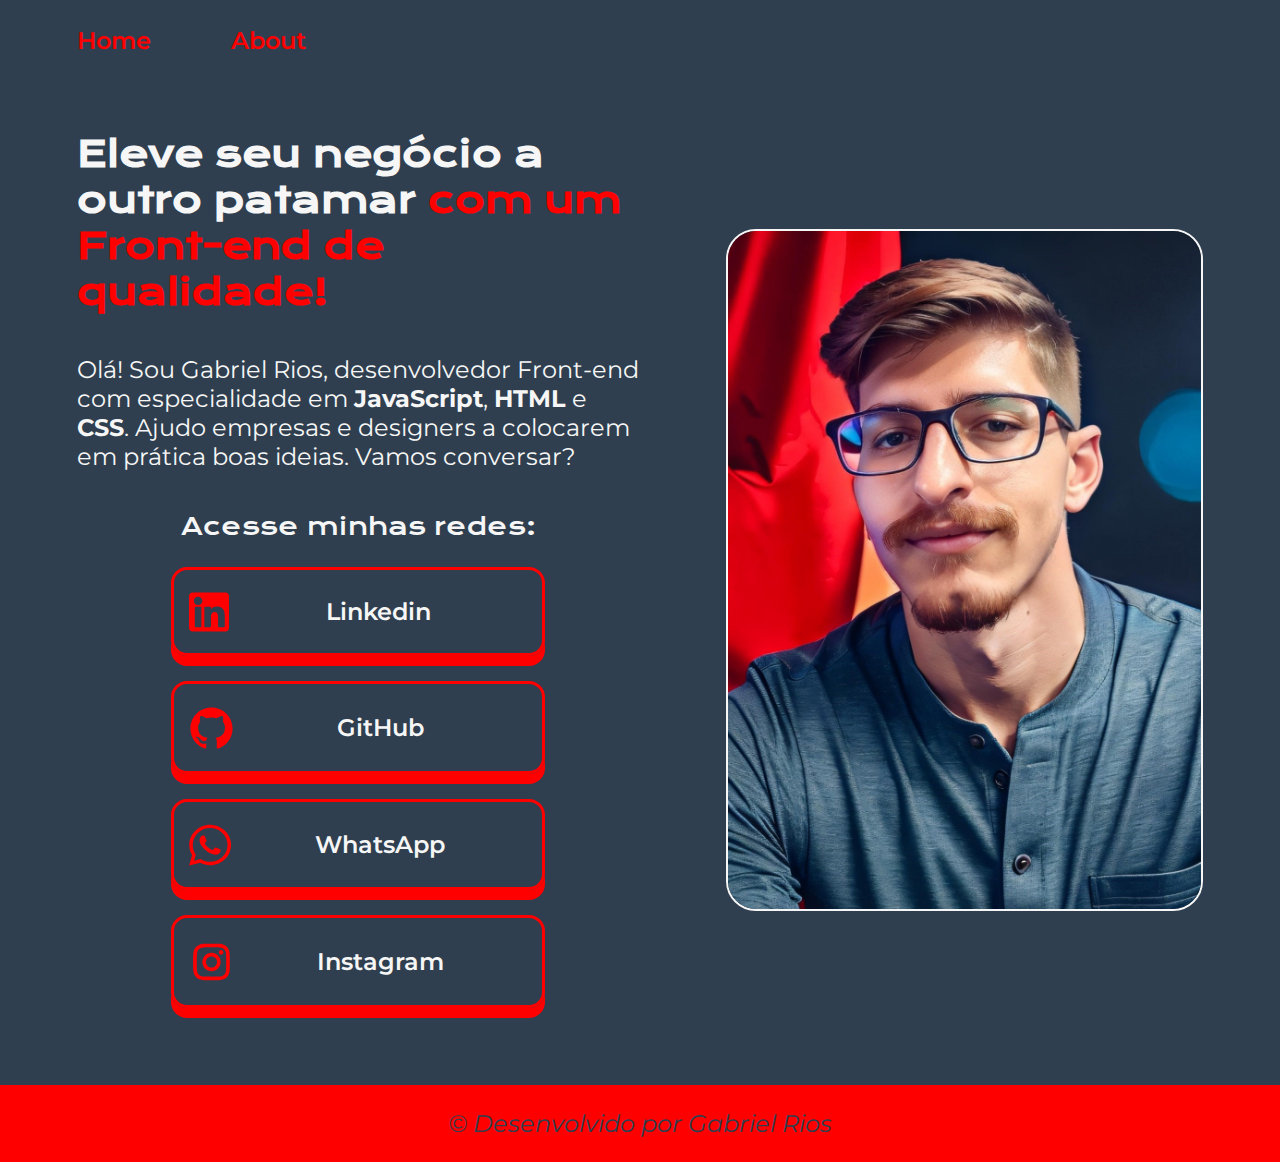
==== index.html @ 8468de61 "first commit" ====
<!DOCTYPE html>
<html lang="pt-br">

<head>
    <meta charset="UTF-8">
    <meta http-equiv="X-UA-Compatible" content="ie=edge">
    <meta name="viewport" content="width=device-width, initial-scale=1.0">
    <title>Portfólio</title>
    <link rel="stylesheet" href="./styles/style.css">
</head>

<body>
    <header class="cabecalho">
        <nav class="cabecalho__menu">
            <a class="cabecalho__menu__link" href="index.html">Home</a>
            <a class="cabecalho__menu__link" href="about.html">About</a>
        </nav>
    </header>
    <main class="apresentacao">
        <section class="apresentacao__conteudo">
            <h1 class="apresentacao__conteudo__titulo">Eleve seu negócio a outro patamar <strong class="titulo">com um
                    Front-end de qualidade!</strong></h1>
            <p class="apresentacao__conteudo__texto">Olá! Sou Gabriel Rios, desenvolvedor Front-end com especialidade em
                <strong class="p1">JavaScript</strong>,
                <strong class="p1">HTML</strong> e <strong class="p1">CSS</strong>. Ajudo empresas e
                designers a colocarem em prática boas ideias. Vamos conversar?
            </p>
            <div class="apresentacao__links">
                <h2 class="apresentacao__links__subtitulo">Acesse minhas redes:</h2>
                <a class="apresentacao__links__botao" href="https://www.linkedin.com/in/gabriel-rios-ba7816254/"
                    target="_blank"><img src="./assets/Linkedin.svg"><span>Linkedin</span></a>
                <a class="apresentacao__links__botao" href="https://github.com/Biel1895" target="_blank"><img
                        src="./assets/mark-github-24.svg"><span>GitHub</span></a>
                <a class="apresentacao__links__botao" href="https://wa.me/message/CMOODOJB3AMDJ1" target="_blank"><img
                        src="./assets/Whatsapp.svg"><span>WhatsApp</span></a>
                <a class="apresentacao__links__botao" href="https://instagram.com/biel1895?igshid=NzZlODBkYWE4Ng=="
                    target="_blank"><img src="./assets/instagram-line.svg"><span>Instagram</span></a>
            </div>
        </section>

        <img class="foto" src="./assets/IMG-foto-gabriel.jpg" alt="Foto do Gabriel">

    </main>
    <footer class="rodape">
        <p>&copy; Desenvolvido por Gabriel Rios</p>
    </footer>
</body>

</html>
---- styles/style.css ----
@charset "UFT-8";
@import url("https://fonts.googleapis.com/css2?family=Krona+One&family=Montserrat:wght@400;600&display=swap");
:root {
  --cor-primaria: #2f3f4f;
  --cor-secundaria: #ff0000;
  --cor-terciaria: #f6f6f6;
  --cor-hover: #2c3b4a;
  --cor-mobile: #cc0404;

  --font-primaria: "Krona One", sans-serif;
  --font-secundaria: "Montserrat", sans-serif;
}
* {
  margin: 0;
  padding: 0;
}
body {
  box-sizing: border-box;
  background-color: var(--cor-primaria);
  color: var(--cor-terciaria);
}
.cabecalho {
  padding: 2% 0 0 6%;
}
.cabecalho__menu {
  display: flex;
  gap: 80px;
}
.cabecalho__menu__link {
  font-family: var(--font-secundaria);
  text-decoration: none;
  font-size: 1.5rem;
  font-weight: 600;
  color: var(--cor-secundaria);
  transition: transform 0.1s ease;
}
.cabecalho__menu__link:hover {
  transform: scale(1.2);
}

.apresentacao {
  padding: 6% 6%;
  display: flex;
  gap: 82px;
  align-items: center;
  justify-content: space-between;
}
.apresentacao__conteudo {
  width: 50%;
  display: flex;
  flex-direction: column;
  gap: 40px;
}
.apresentacao__conteudo__titulo {
  font-size: 2.25rem;
  font-family: var(--font-primaria);
}
.titulo {
  color: var(--cor-secundaria);
}
.apresentacao__conteudo__texto {
  font-size: 1.5rem;
  font-family: var(--font-secundaria);
}
.apresentacao__links {
  display: flex;
  flex-direction: column;
  justify-content: space-between;
  align-items: center;
  gap: 25px;
}
.apresentacao__links__subtitulo {
  font-family: var(--font-primaria);
  font-weight: 400;
  font-size: 1.5rem;
}
.apresentacao__links__botao {
  display: flex;
  align-items: center;
  justify-content: center;
  flex-grow: 1;
  border: 3px solid var(--cor-secundaria);
  width: 60%;
  border-radius: 16px;
  font-size: 1.5rem;
  padding: 21.5px 15px;
  text-decoration: none;
  color: var(--cor-terciaria);
  font-family: var(--font-secundaria);
  font-weight: 600;
  transition: transform 0.3s ease, background-color 0.3s ease;
  box-shadow: 0 10px 0 var(--cor-secundaria);
  cursor: pointer;
}
.apresentacao__links__botao:hover {
  background-color: var(--cor-hover);
  transform: scale(1.05);
  box-shadow: 0 10px 0 var(--cor-secundaria);
}
.apresentacao__links__botao:active {
  position: relative;
  top: 5px;
  box-shadow: none;
}
.apresentacao__links__botao span {
  text-align: center;
  flex-grow: 1;
}
.foto {
  border: 2px solid var(--cor-terciaria);
  border-radius: 30px;
  width: 42%;
  height: 42%;
}
.rodape {
  color: var(--cor-primaria);
  background-color: var(--cor-secundaria);
  padding: 24px;
  text-align: center;
  font-family: var(--font-secundaria);
  font-weight: 400;
  font-style: italic;
  font-size: 1.5rem;
}

.apresentacao2 {
  padding: 6% 6%;
  display: flex;
  align-items: center;
  justify-content: space-between;
}
.apresentacao__conteudo2 {
  width: 50%;
  display: flex;
  flex-direction: column;
  gap: 25px;
}
.apresentacao__conteudo__titulo2 {
  font-size: 2.125rem;
  font-family: var(--font-primaria);
}
.titulo {
  color: var(--cor-secundaria);
}
.apresentacao__conteudo__texto2 {
  font-size: 1.375rem;
  font-family: var(--font-secundaria);
}
.apresentacao__conteudo__texto__valores {
  font-size: 1.375rem;
  font-family: var(--font-secundaria);
}
.foto2 {
  margin-bottom: 20.8%;
  border: 2px solid var(--cor-terciaria);
  border-radius: 30px;
  width: 42%;
  height: 42%;
}

@media (max-width: 1150px) {
  .cabecalho {
    padding: 10%;
  }
  .cabecalho__menu {
    justify-content: center;
  }
  .apresentacao {
    flex-direction: column-reverse;
    padding: 5%;
  }
  .apresentacao__conteudo {
    width: auto;
  }
  .apresentacao__links__botao {
    border: 3px solid var(--cor-mobile);
    box-shadow: 0 10px 0 var(--cor-mobile);
  }
  .apresentacao__links__botao:hover {
    transform: none;
    box-shadow: 0 10px 0 var(--cor-mobile);
  }
  .foto {
    width: 60%;
    height: 60%;
    margin-top: 15px;
  }
  .rodape {
    margin-top: 50px;
    background-color: var(--cor-mobile);
  }
  .cabecalho2 {
    padding: 10%;
  }
  .cabecalho__menu2 {
    justify-content: center;
  }
  .apresentacao2 {
    flex-direction: column-reverse;
    padding: 5%;
  }
  .apresentacao__conteudo2 {
    width: auto;
  }
  .foto2 {
    width: 60%;
    height: 60%;
    margin-top: 15px;
  }
  .apresentacao__conteudo__texto__valores {
    padding: 6%;
  }
}
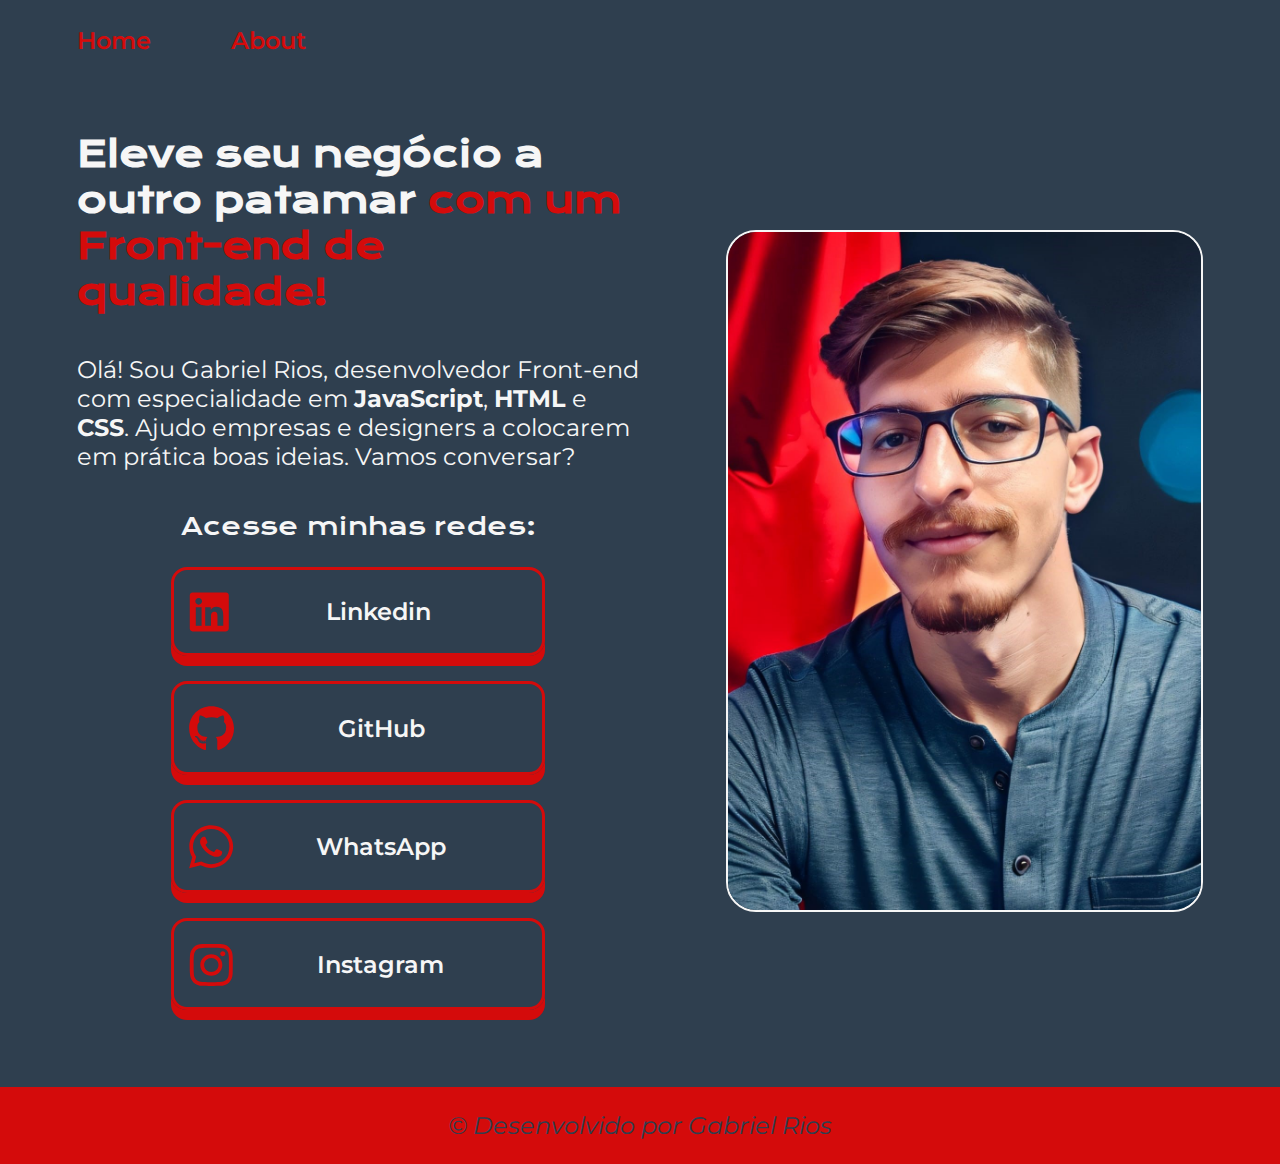
==== commit e31a3258: "atualização de cores" ====
--- a/index.html
+++ b/index.html
@@ -30,11 +30,11 @@
                 <a class="apresentacao__links__botao" href="https://www.linkedin.com/in/gabriel-rios-ba7816254/"
                     target="_blank"><img src="./assets/Linkedin.svg"><span>Linkedin</span></a>
                 <a class="apresentacao__links__botao" href="https://github.com/Biel1895" target="_blank"><img
-                        src="./assets/mark-github-24.svg"><span>GitHub</span></a>
+                        src="./assets/Github.svg"><span>GitHub</span></a>
                 <a class="apresentacao__links__botao" href="https://wa.me/message/CMOODOJB3AMDJ1" target="_blank"><img
                         src="./assets/Whatsapp.svg"><span>WhatsApp</span></a>
                 <a class="apresentacao__links__botao" href="https://instagram.com/biel1895?igshid=NzZlODBkYWE4Ng=="
-                    target="_blank"><img src="./assets/instagram-line.svg"><span>Instagram</span></a>
+                    target="_blank"><img src="./assets/Instagram.svg"><span>Instagram</span></a>
             </div>
         </section>
 
--- a/styles/style.css
+++ b/styles/style.css
@@ -2,10 +2,9 @@
 @import url("https://fonts.googleapis.com/css2?family=Krona+One&family=Montserrat:wght@400;600&display=swap");
 :root {
   --cor-primaria: #2f3f4f;
-  --cor-secundaria: #ff0000;
+  --cor-secundaria: #d40b0b;
   --cor-terciaria: #f6f6f6;
   --cor-hover: #2c3b4a;
-  --cor-mobile: #cc0404;
 
   --font-primaria: "Krona One", sans-serif;
   --font-secundaria: "Montserrat", sans-serif;
@@ -172,13 +171,8 @@
   .apresentacao__conteudo {
     width: auto;
   }
-  .apresentacao__links__botao {
-    border: 3px solid var(--cor-mobile);
-    box-shadow: 0 10px 0 var(--cor-mobile);
-  }
   .apresentacao__links__botao:hover {
     transform: none;
-    box-shadow: 0 10px 0 var(--cor-mobile);
   }
   .foto {
     width: 60%;
@@ -187,7 +181,6 @@
   }
   .rodape {
     margin-top: 50px;
-    background-color: var(--cor-mobile);
   }
   .cabecalho2 {
     padding: 10%;
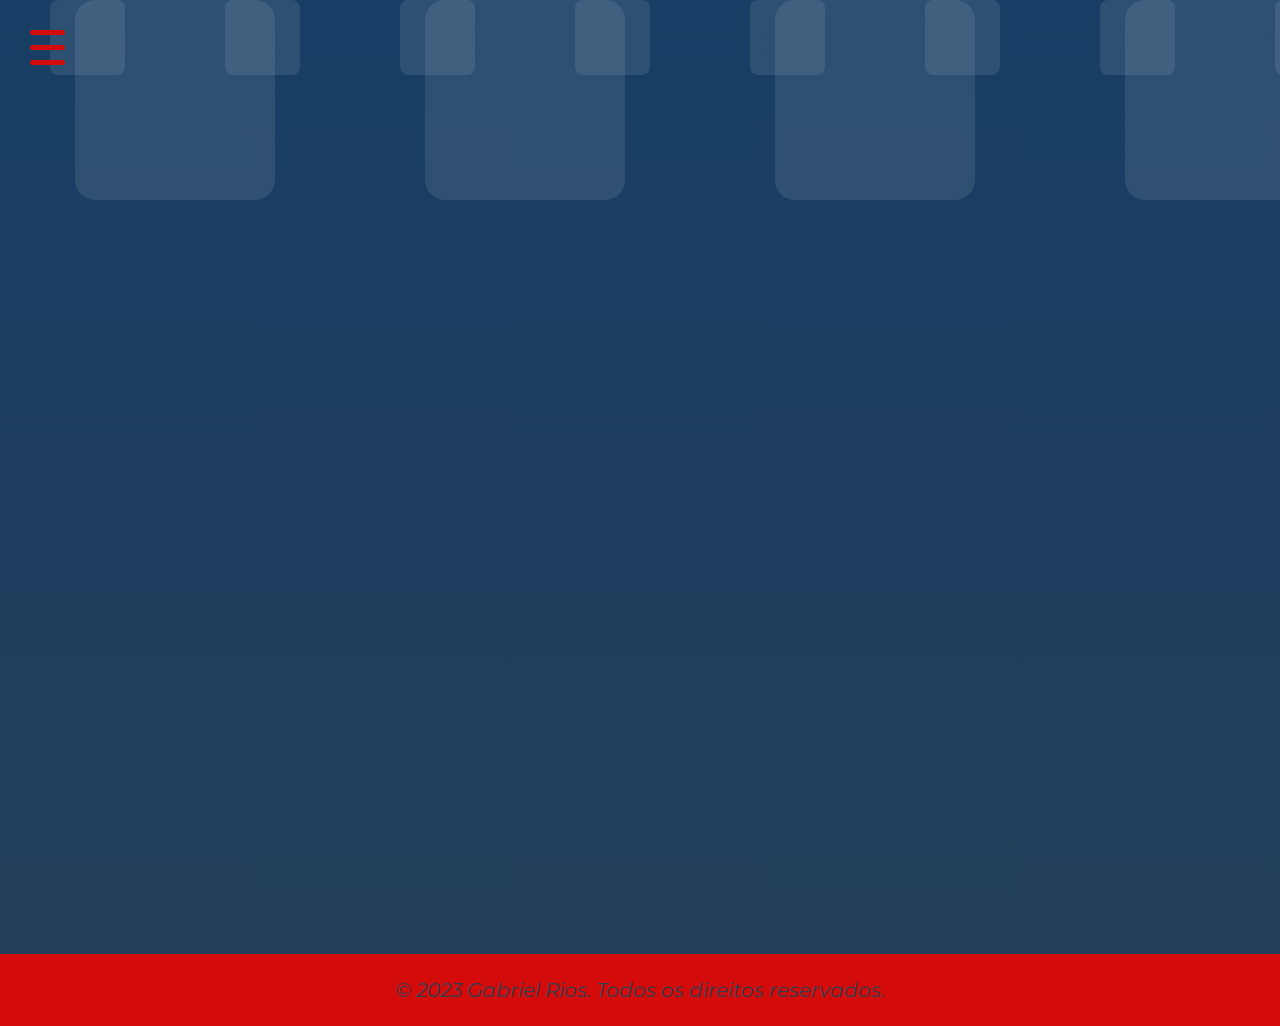
==== commit 909e8698: "novas funcionalidades" ====
--- a/index.html
+++ b/index.html
@@ -1,49 +1,152 @@
 <!DOCTYPE html>
 <html lang="pt-br">
+  <head>
+    <meta charset="UTF-8" />
+    <meta
+      http-equiv="X-UA-Compatible"
+      content="ie=edge" />
+    <meta
+      name="viewport"
+      content="width=device-width, initial-scale=1.0" />
+    <link
+      rel="shortcut icon"
+      href="./assets/g-icon.ico"
+      type="image/x-icon" />
+    <title>Gabriel Rios | Desenvolvedor</title>
+    <link
+      rel="stylesheet"
+      href="./styles/style.css" />
+  </head>
 
-<head>
-    <meta charset="UTF-8">
-    <meta http-equiv="X-UA-Compatible" content="ie=edge">
-    <meta name="viewport" content="width=device-width, initial-scale=1.0">
-    <title>Portfólio</title>
-    <link rel="stylesheet" href="./styles/style.css">
-</head>
-
-<body>
-    <header class="cabecalho">
-        <nav class="cabecalho__menu">
-            <a class="cabecalho__menu__link" href="index.html">Home</a>
-            <a class="cabecalho__menu__link" href="about.html">About</a>
-        </nav>
+  <body>
+    <div class="efeito">
+      <div class="quadrados">
+        <span style="--i: 12"></span>
+        <span style="--i: 26"></span>
+        <span style="--i: 11"></span>
+        <span style="--i: 17"></span>
+        <span style="--i: 25"></span>
+        <span style="--i: 14"></span>
+        <span style="--i: 9"></span>
+        <span style="--i: 2"></span>
+        <span style="--i: 28"></span>
+        <span style="--i: 16"></span>
+        <span style="--i: 22"></span>
+        <span style="--i: 4"></span>
+        <span style="--i: 13"></span>
+        <span style="--i: 27"></span>
+        <span style="--i: 19"></span>
+        <span style="--i: 9"></span>
+        <span style="--i: 15"></span>
+        <span style="--i: 24"></span>
+      </div>
+    </div>
+    <div class="efeito">
+      <div class="quadrados1">
+        <span style="--i: 11"></span>
+        <span style="--i: 17"></span>
+        <span style="--i: 25"></span>
+        <span style="--i: 14"></span>
+        <span style="--i: 9"></span>
+        <span style="--i: 2"></span>
+        <span style="--i: 28"></span>
+        <span style="--i: 16"></span>
+        <span style="--i: 22"></span>
+        <span style="--i: 4"></span>
+        <span style="--i: 13"></span>
+        <span style="--i: 27"></span>
+        <span style="--i: 19"></span>
+        <span style="--i: 7"></span>
+        <span style="--i: 15"></span>
+        <span style="--i: 24"></span>
+        <span style="--i: 12"></span>
+        <span style="--i: 26"></span>
+      </div>
+    </div>
+    <header class="menu">
+      <nav class="cabecalho">
+        <input
+          type="checkbox"
+          class="menu__check" />
+        <div class="menu__lines">
+          <span></span>
+          <span></span>
+          <span></span>
+        </div>
+        <ul class="cabecalho__menu">
+          <li class="menu__li">
+            <a
+              class="cabecalho__menu__link"
+              href="index.html"
+              >Início</a
+            >
+          </li>
+          <li class="menu__li">
+            <a
+              class="cabecalho__menu__link"
+              href="about.html"
+              >Sobre mim</a
+            >
+          </li>
+          <li class="menu__li">
+            <a
+              class="cabecalho__menu__link"
+              href="projetos.html"
+              >Projetos</a
+            >
+          </li>
+        </ul>
+      </nav>
     </header>
     <main class="apresentacao">
-        <section class="apresentacao__conteudo">
-            <h1 class="apresentacao__conteudo__titulo">Eleve seu negócio a outro patamar <strong class="titulo">com um
-                    Front-end de qualidade!</strong></h1>
-            <p class="apresentacao__conteudo__texto">Olá! Sou Gabriel Rios, desenvolvedor Front-end com especialidade em
-                <strong class="p1">JavaScript</strong>,
-                <strong class="p1">HTML</strong> e <strong class="p1">CSS</strong>. Ajudo empresas e
-                designers a colocarem em prática boas ideias. Vamos conversar?
-            </p>
-            <div class="apresentacao__links">
-                <h2 class="apresentacao__links__subtitulo">Acesse minhas redes:</h2>
-                <a class="apresentacao__links__botao" href="https://www.linkedin.com/in/gabriel-rios-ba7816254/"
-                    target="_blank"><img src="./assets/Linkedin.svg"><span>Linkedin</span></a>
-                <a class="apresentacao__links__botao" href="https://github.com/Biel1895" target="_blank"><img
-                        src="./assets/Github.svg"><span>GitHub</span></a>
-                <a class="apresentacao__links__botao" href="https://wa.me/message/CMOODOJB3AMDJ1" target="_blank"><img
-                        src="./assets/Whatsapp.svg"><span>WhatsApp</span></a>
-                <a class="apresentacao__links__botao" href="https://instagram.com/biel1895?igshid=NzZlODBkYWE4Ng=="
-                    target="_blank"><img src="./assets/Instagram.svg"><span>Instagram</span></a>
-            </div>
-        </section>
+      <section class="apresentacao__conteudo">
+        <h1 class="apresentacao__conteudo__titulo">
+          Eleve seu negócio a outro patamar
+          <strong class="titulo">com um Front-end de qualidade!</strong>
+        </h1>
+        <p class="apresentacao__conteudo__texto">
+          Olá! Sou Gabriel Rios, desenvolvedor Front-end com especialidade em
+          <strong class="p1">JavaScript</strong>,
+          <strong class="p1">HTML</strong> e <strong class="p1">CSS</strong>.
+          Ajudo empresas e designers a colocarem em prática boas ideias. Vamos
+          conversar?
+        </p>
+        <div class="apresentacao__links">
+          <h2 class="apresentacao__links__subtitulo">Acesse minhas redes:</h2>
+          <a
+            class="apresentacao__links__botao"
+            href="https://www.linkedin.com/in/gabriel-rios-ba7816254/"
+            target="_blank"
+            ><img src="./assets/Linkedin.svg" /><span>Linkedin</span></a
+          >
+          <a
+            class="apresentacao__links__botao"
+            href="https://github.com/Biel1895"
+            target="_blank"
+            ><img src="./assets/Github.svg" /><span>GitHub</span></a
+          >
+          <a
+            class="apresentacao__links__botao"
+            href="https://wa.me/message/CMOODOJB3AMDJ1"
+            target="_blank"
+            ><img src="./assets/Whatsapp.svg" /><span>WhatsApp</span></a
+          >
+          <a
+            class="apresentacao__links__botao"
+            href="https://instagram.com/biel1895?igshid=NzZlODBkYWE4Ng=="
+            target="_blank"
+            ><img src="./assets/Instagram.svg" /><span>Instagram</span></a
+          >
+        </div>
+      </section>
 
-        <img class="foto" src="./assets/IMG-foto-gabriel.jpg" alt="Foto do Gabriel">
-
+      <img
+        class="foto"
+        src="./assets/IMG-foto-gabriel.jpg"
+        alt="Foto do Gabriel" />
     </main>
     <footer class="rodape">
-        <p>&copy; Desenvolvido por Gabriel Rios</p>
+      <p>&copy; 2023 Gabriel Rios. Todos os direitos reservados.</p>
     </footer>
-</body>
-
-</html>+  </body>
+</html>
--- a/styles/style.css
+++ b/styles/style.css
@@ -1,10 +1,15 @@
 @charset "UFT-8";
-@import url("https://fonts.googleapis.com/css2?family=Krona+One&family=Montserrat:wght@400;600&display=swap");
+@import url("https://fonts.googleapis.com/css2?family=Krona+One&family=Montserrat:wght@200;300;400;600&display=swap");
 :root {
   --cor-primaria: #2f3f4f;
   --cor-secundaria: #d40b0b;
   --cor-terciaria: #f6f6f6;
-  --cor-hover: #2c3b4a;
+  --cor-background: #183e65;
+  --cor-hover: rgba(108, 109, 130, 0.163);
+  --cor-rotape: #a10e0e;
+  --cor-quaternaria: #abaaaa;
+  --cor-scrollbar: #888;
+  --cor-quadrados: #ffffff18;
 
   --font-primaria: "Krona One", sans-serif;
   --font-secundaria: "Montserrat", sans-serif;
@@ -15,32 +20,164 @@
 }
 body {
   box-sizing: border-box;
+  background-image: linear-gradient(
+    to bottom,
+    var(--cor-background),
+    var(--cor-primaria)
+  );
+  background-size: 200% 200%;
+  animation: gradientAnimation 5s ease infinite;
+  color: var(--cor-terciaria);
+}
+@keyframes fadeIn {
+  0% {
+    opacity: 0;
+    transform: translateY(-30px);
+  }
+  100% {
+    opacity: 1;
+    transform: translateY(0);
+  }
+}
+@keyframes animar {
+  0% {
+    transform: translateY(100vh) scale(0) rotate(0deg);
+  }
+  100% {
+    transform: translateY(-10vh) scale(1) rotate(360deg);
+  }
+}
+@keyframes gradientAnimation {
+  0% {
+    background-position: 0% 50%;
+  }
+  100% {
+    background-position: 100% 50%;
+  }
+}
+
+::-webkit-scrollbar {
+  width: 7px;
   background-color: var(--cor-primaria);
+}
+::-webkit-scrollbar-track {
+  background-color: transparent;
+}
+::-webkit-scrollbar-thumb {
+  background-color: var(--cor-scrollbar);
+  border: 2px solid var(--cor-scrollbar);
+  border-radius: 20px;
+}
+
+.efeito {
+  position: fixed;
+  width: 100%;
+  height: 100%;
+  overflow: hidden;
+  z-index: -1;
+}
+.quadrados {
+  position: absolute;
+  display: flex;
+}
+.quadrados span {
+  width: 200px;
+  height: 200px;
+  background: var(--cor-quadrados);
+  margin: 0 75px;
+  border-radius: 20px;
+  animation: animar calc(500s / var(--i)) linear infinite;
+}
+.quadrados1 {
+  position: absolute;
+  display: flex;
+}
+.quadrados1 span {
+  width: 75px;
+  height: 75px;
+  background: var(--cor-quadrados);
+  margin: 0 50px;
+  border-radius: 8px;
+  animation: animar calc(500s / var(--i)) linear infinite;
+}
+
+.menu__check {
+  margin-left: 30px;
+  margin-top: 30px;
+  position: fixed;
+  z-index: 1000;
+  width: 35px;
+  height: 35px;
+  opacity: 0;
+  cursor: pointer;
+}
+.menu__lines {
+  margin-left: 30px;
+  margin-top: 30px;
+  position: fixed;
+  z-index: 999;
+  width: 35px;
+  height: 35px;
+}
+.menu__lines span {
+  display: block;
+  width: 35px;
+  height: 5px;
+  margin-bottom: 10px;
+  background-color: var(--cor-secundaria);
+  border-radius: 3px;
+  transition: all ease 0.5s;
+}
+.menu__check:checked ~ .menu__lines span {
+  background-color: var(--cor-terciaria);
+}
+.menu__check:checked ~ .menu__lines span:nth-child(1) {
+  transform-origin: 0% 0%;
+  transform: rotate(45deg) scaleX(1.25);
+}
+.menu__check:checked ~ .menu__lines span:nth-child(2) {
+  opacity: 0;
+}
+.menu__check:checked ~ .menu__lines span:nth-child(3) {
+  transform-origin: 0% 100%;
+  transform: rotate(-45deg) scaleX(1.25);
+}
+.cabecalho__menu {
+  position: fixed;
+  z-index: 998;
+  left: 0;
+  top: 0;
+  width: 300px;
+  height: 100%;
+  padding-top: 30vh;
+  text-align: center;
+  background-color: rgba(0, 0, 0, 0.884);
+  margin-left: -300px;
+  transition: all ease 0.7s;
+}
+.menu__check:checked ~ .cabecalho__menu {
+  margin-left: 0;
+}
+.menu__li {
+  padding: 12px 30px;
+  text-decoration-style: none;
+}
+.cabecalho__menu__link {
+  text-decoration: none;
+  color: var(--cor-secundaria);
+  font-size: 1.5rem;
+  font-family: var(--font-secundaria);
+  font-weight: 600;
+  transition: all ease 0.2s;
+}
+.cabecalho__menu__link:hover {
   color: var(--cor-terciaria);
 }
-.cabecalho {
-  padding: 2% 0 0 6%;
-}
-.cabecalho__menu {
-  display: flex;
-  gap: 80px;
-}
-.cabecalho__menu__link {
-  font-family: var(--font-secundaria);
-  text-decoration: none;
-  font-size: 1.5rem;
-  font-weight: 600;
-  color: var(--cor-secundaria);
-  transition: transform 0.1s ease;
-}
-.cabecalho__menu__link:hover {
-  transform: scale(1.2);
-}
 
 .apresentacao {
-  padding: 6% 6%;
-  display: flex;
-  gap: 82px;
+  padding: 6% 6% 6% 6%;
+  display: flex;
+  gap: 77px;
   align-items: center;
   justify-content: space-between;
 }
@@ -48,18 +185,22 @@
   width: 50%;
   display: flex;
   flex-direction: column;
-  gap: 40px;
+  gap: 35px;
 }
 .apresentacao__conteudo__titulo {
-  font-size: 2.25rem;
+  font-size: 2.2rem;
   font-family: var(--font-primaria);
+  opacity: 0;
+  animation: fadeIn 1s forwards;
 }
 .titulo {
   color: var(--cor-secundaria);
 }
 .apresentacao__conteudo__texto {
-  font-size: 1.5rem;
-  font-family: var(--font-secundaria);
+  font-size: 1.25rem;
+  font-family: var(--font-secundaria);
+  opacity: 0;
+  animation: fadeIn 1s forwards 0.5s;
 }
 .apresentacao__links {
   display: flex;
@@ -67,6 +208,8 @@
   justify-content: space-between;
   align-items: center;
   gap: 25px;
+  opacity: 0;
+  animation: fadeIn 1s forwards 0.7s;
 }
 .apresentacao__links__subtitulo {
   font-family: var(--font-primaria);
@@ -80,7 +223,10 @@
   flex-grow: 1;
   border: 3px solid var(--cor-secundaria);
   width: 60%;
-  border-radius: 16px;
+  border-top-left-radius: 25px;
+  border-top-right-radius: 4px;
+  border-bottom-right-radius: 25px;
+  border-bottom-left-radius: 4px;
   font-size: 1.5rem;
   padding: 21.5px 15px;
   text-decoration: none;
@@ -106,10 +252,13 @@
   flex-grow: 1;
 }
 .foto {
+  margin-top: 20px;
   border: 2px solid var(--cor-terciaria);
   border-radius: 30px;
   width: 42%;
   height: 42%;
+  opacity: 0;
+  animation: fadeIn 1s forwards 0.9s;
 }
 .rodape {
   color: var(--cor-primaria);
@@ -119,57 +268,272 @@
   font-family: var(--font-secundaria);
   font-weight: 400;
   font-style: italic;
-  font-size: 1.5rem;
+  font-size: 1.25rem;
 }
 
 .apresentacao2 {
-  padding: 6% 6%;
+  padding: 7.5% 6% 0 6%;
   display: flex;
   align-items: center;
   justify-content: space-between;
 }
 .apresentacao__conteudo2 {
+  margin-bottom: 80px;
   width: 50%;
   display: flex;
   flex-direction: column;
-  gap: 25px;
+  gap: 20px;
 }
 .apresentacao__conteudo__titulo2 {
-  font-size: 2.125rem;
+  font-size: 1.75rem;
   font-family: var(--font-primaria);
-}
-.titulo {
-  color: var(--cor-secundaria);
+  opacity: 0;
+  animation: fadeIn 1s forwards;
 }
 .apresentacao__conteudo__texto2 {
-  font-size: 1.375rem;
-  font-family: var(--font-secundaria);
+  font-size: 1.25rem;
+  font-family: var(--font-secundaria);
+  font-weight: 400;
+  opacity: 0;
+  animation: fadeIn 1s forwards 0.5s;
 }
 .apresentacao__conteudo__texto__valores {
-  font-size: 1.375rem;
-  font-family: var(--font-secundaria);
+  font-size: 1.25rem;
+  font-family: var(--font-secundaria);
+  font-weight: 300;
+  opacity: 0;
+  animation: fadeIn 1s forwards 0.7s;
 }
 .foto2 {
-  margin-bottom: 20.8%;
+  margin-bottom: 200px;
   border: 2px solid var(--cor-terciaria);
   border-radius: 30px;
   width: 42%;
   height: 42%;
-}
-
-@media (max-width: 1150px) {
-  .cabecalho {
-    padding: 10%;
+  opacity: 0;
+  animation: fadeIn 1s forwards 0.9s;
+}
+
+.apresentacao3 {
+  padding: 7% 6%;
+}
+.projetos {
+  font-family: var(--font-primaria);
+  font-size: 1.45rem;
+  display: flex;
+  flex-direction: row;
+  justify-content: center;
+  gap: 7px;
+  margin-bottom: 100px;
+  opacity: 0;
+  animation: fadeIn 1s forwards;
+}
+.projeto__um {
+  display: grid;
+  grid-template-columns: 45% 55%;
+}
+.video__projeto {
+  width: 90%;
+  opacity: 0;
+  animation: fadeIn 1s forwards 1.1s;
+}
+video::-webkit-media-controls {
+  display: none;
+}
+video {
+  border-radius: 15px;
+}
+.um__titulo {
+  font-size: 1.75rem;
+  font-family: var(--font-primaria);
+  color: var(--cor-secundaria);
+  opacity: 0;
+  animation: fadeIn 1s forwards 0.5s;
+}
+.tech__um {
+  margin: 8px 0 5px 0;
+  float: left;
+  display: flex;
+  align-items: center;
+  justify-content: center;
+  text-align: center;
+  border: 0px solid rgba(139, 139, 139, 0.279);
+  background-color: rgba(139, 139, 139, 0.279);
+  border-top-left-radius: 15px;
+  border-top-right-radius: 2px;
+  border-bottom-right-radius: 15px;
+  border-bottom-left-radius: 2px;
+  font-size: 1rem;
+  padding: 6px 17px;
+  text-decoration: none;
+  font-family: var(--font-secundaria);
+  font-weight: 600;
+  cursor: pointer;
+  opacity: 0;
+  animation: fadeIn 1s forwards 0.7s;
+}
+.tech__dois {
+  margin: 8px 0 5px 12px;
+  float: left;
+  display: flex;
+  align-items: center;
+  justify-content: center;
+  text-align: center;
+  border: 0px solid rgba(139, 139, 139, 0.279);
+  background-color: rgba(139, 139, 139, 0.279);
+  border-top-left-radius: 15px;
+  border-top-right-radius: 2px;
+  border-bottom-right-radius: 15px;
+  border-bottom-left-radius: 2px;
+  font-size: 1rem;
+  padding: 6px 17px;
+  text-decoration: none;
+  font-family: var(--font-secundaria);
+  font-weight: 600;
+  cursor: pointer;
+  opacity: 0;
+  animation: fadeIn 1s forwards 0.8s;
+}
+.tech__um:hover {
+  background-color: rgba(139, 139, 139, 0.336);
+}
+.tech__dois:hover {
+  background-color: rgba(139, 139, 139, 0.336);
+}
+
+.paragrafo__um {
+  margin-top: 50px;
+  font-size: 1.25rem;
+  font-family: var(--font-secundaria);
+  font-weight: 400;
+  opacity: 0;
+  animation: fadeIn 1s forwards 0.9s;
+}
+.link__projeto__um {
+  float: right;
+  display: flex;
+  align-items: center;
+  justify-content: center;
+  margin-top: 17px;
+  margin-left: 20px;
+  margin-bottom: 20px;
+  flex-grow: 1;
+  border: 2px solid var(--cor-quaternaria);
+  width: 91px;
+  border-top-left-radius: 15px;
+  border-top-right-radius: 2px;
+  border-bottom-right-radius: 15px;
+  border-bottom-left-radius: 2px;
+  font-size: 1rem;
+  padding: 7px 8.5px;
+  text-decoration: none;
+  font-family: var(--font-secundaria);
+  font-weight: 600;
+  color: var(--cor-terciaria);
+  transition: background-color 0.3s ease;
+  box-shadow: 0 8px 0 var(--cor-secundaria);
+  cursor: pointer;
+  opacity: 0;
+  animation: fadeIn 1s forwards 1.3s;
+}
+.link__projeto__um:hover {
+  background-color: var(--cor-hover);
+  box-shadow: 0 8px 0 var(--cor-secundaria);
+}
+.link__projeto__um:active {
+  position: relative;
+  top: 5px;
+  box-shadow: none;
+}
+.link__projeto__um span {
+  margin-left: 7.5px;
+  text-align: center;
+  flex-grow: 1;
+}
+.projeto__dois {
+  margin-top: 85px;
+  display: grid;
+  grid-template-columns: 45% 55%;
+}
+.video__projeto__dois {
+  width: 90%;
+  opacity: 0;
+  animation: fadeIn 1s forwards 1.9s;
+}
+
+.dois__titulo {
+  font-size: 1.75rem;
+  font-family: var(--font-primaria);
+  color: var(--cor-secundaria);
+  opacity: 0;
+  animation: fadeIn 1s forwards 1.5s;
+}
+.paragrafo__dois {
+  margin-top: 9px;
+  font-size: 1.25rem;
+  font-family: var(--font-secundaria);
+  font-weight: 400;
+  opacity: 0;
+  animation: fadeIn 1s forwards 1.7s;
+}
+.rodape3 {
+  color: var(--cor-primaria);
+  background-color: var(--cor-secundaria);
+  padding: 24px;
+  text-align: center;
+  font-family: var(--font-secundaria);
+  font-weight: 400;
+  font-style: italic;
+  font-size: 1.25rem;
+}
+
+@media (max-width: 700px) {
+  .quadrados span {
+    margin: 0 3px;
+  }
+  .quadrados1 span {
+    margin: 0 3px;
+  }
+  .menu__lines {
+    margin-left: 20px;
+    margin-top: 20px;
   }
   .cabecalho__menu {
-    justify-content: center;
+    padding-top: 35vh;
+    width: 100%;
+    margin-left: -100%;
+    text-align: center;
+  }
+  .cabecalho__menu__link {
+    font-size: 1.5rem;
   }
   .apresentacao {
     flex-direction: column-reverse;
-    padding: 5%;
+    padding: 9%;
   }
   .apresentacao__conteudo {
     width: auto;
+  }
+  .apresentacao__conteudo__titulo {
+    font-size: 1.65rem;
+    opacity: 0;
+    animation: fadeIn 1s forwards 0.5s;
+  }
+  .apresentacao__conteudo__texto {
+    font-size: 1rem;
+    opacity: 0;
+    animation: fadeIn 1s forwards 0.7s;
+  }
+  .apresentacao__links__subtitulo {
+    font-size: 1.25rem;
+    opacity: 0;
+    animation: fadeIn 1s forwards 0.9s;
+  }
+  .apresentacao__links__botao {
+    width: 70%;
+    font-size: 1.25rem;
+    opacity: 0;
+    animation: fadeIn 1s forwards 1.1s;
   }
   .apresentacao__links__botao:hover {
     transform: none;
@@ -177,30 +541,244 @@
   .foto {
     width: 60%;
     height: 60%;
-    margin-top: 15px;
+    margin-top: 75px;
+    opacity: 0;
+    animation: fadeIn 1s forwards;
   }
   .rodape {
+    font-size: 1rem;
     margin-top: 50px;
-  }
-  .cabecalho2 {
-    padding: 10%;
-  }
-  .cabecalho__menu2 {
-    justify-content: center;
+    background-color: var(--cor-rotape);
   }
   .apresentacao2 {
     flex-direction: column-reverse;
-    padding: 5%;
+    padding: 9%;
   }
   .apresentacao__conteudo2 {
     width: auto;
+    margin-top: -125px;
+  }
+  .apresentacao__conteudo__titulo2 {
+    font-size: 1.65rem;
+    opacity: 0;
+    animation: fadeIn 1s forwards 0.5s;
+  }
+  .apresentacao__conteudo__texto2 {
+    font-size: 1rem;
+    opacity: 0;
+    animation: fadeIn 1s forwards 0.7s;
   }
   .foto2 {
     width: 60%;
     height: 60%;
-    margin-top: 15px;
-  }
-  .apresentacao__conteudo__texto__valores {
-    padding: 6%;
-  }
-}
+    margin-top: 75px;
+    opacity: 0;
+    animation: fadeIn 1s forwards;
+  }
+  .apresentacao3 {
+    flex-direction: column-reverse;
+    padding: 9%;
+  }
+  .estrutura__projeto {
+    width: auto;
+  }
+  .projetos {
+    margin-top: 75px;
+    margin-bottom: 25px;
+  }
+  .titulo__projetos {
+    font-size: 1.5rem;
+    opacity: 0;
+    animation: fadeIn 1s forwards;
+  }
+  .projetos img {
+    width: 9%;
+  }
+  .projeto__um {
+    display: flex;
+    flex-direction: column;
+  }
+  .video__projeto {
+    width: 100%;
+    opacity: 0;
+    animation: fadeIn 1s forwards 0.5s;
+  }
+  .um__titulo {
+    font-size: 1.25rem;
+    opacity: 0;
+    animation: fadeIn 1s forwards 0.7s;
+  }
+  .tech__um {
+    font-size: 0.85rem;
+    opacity: 0;
+    animation: fadeIn 1s forwards 0.9s;
+  }
+  .tech__dois {
+    font-size: 0.85rem;
+    opacity: 0;
+    animation: fadeIn 1s forwards 1s;
+  }
+  .paragrafo__um {
+    font-size: 0.95rem;
+    opacity: 0;
+    animation: fadeIn 1s forwards 1.1s;
+  }
+  .link__projeto__um {
+    opacity: 0;
+    animation: fadeIn 1s forwards 1.3s;
+  }
+  .projeto__dois {
+    display: flex;
+    flex-direction: column;
+  }
+  .video__projeto__dois {
+    width: 100%;
+    opacity: 0;
+    animation: fadeIn 1s forwards 1.5s;
+  }
+  .dois__titulo {
+    font-size: 1.25rem;
+    opacity: 0;
+    animation: fadeIn 1s forwards 1.7s;
+  }
+  .paragrafo__dois {
+    font-size: 0.95rem;
+    margin-bottom: 50px;
+    opacity: 0;
+    animation: fadeIn 1s forwards 1.9s;
+  }
+}
+@media (min-width: 701px) and (max-width: 1150px) {
+  .quadrados span {
+    margin: 0 30px;
+  }
+  .quadrados1 span {
+    margin: 0 26px;
+  }
+  .cabecalho__menu__link {
+    font-size: 1.5rem;
+  }
+  .apresentacao {
+    flex-direction: column-reverse;
+    padding: 10%;
+  }
+  .apresentacao__conteudo {
+    width: auto;
+  }
+  .apresentacao__conteudo__titulo {
+    opacity: 0;
+    animation: fadeIn 1s forwards 0.5s;
+  }
+  .apresentacao__conteudo__texto {
+    opacity: 0;
+    animation: fadeIn 1s forwards 0.7s;
+  }
+  .apresentacao__links__subtitulo {
+    opacity: 0;
+    animation: fadeIn 1s forwards 0.9s;
+  }
+  .apresentacao__links__botao {
+    width: 44%;
+    opacity: 0;
+    animation: fadeIn 1s forwards 1.1s;
+  }
+  .apresentacao__links__botao:hover {
+    transform: none;
+  }
+  .foto {
+    margin-top: 50px;
+    width: 60%;
+    height: 60%;
+    opacity: 0;
+    animation: fadeIn 1s forwards;
+  }
+  .rodape {
+    margin-top: 20px;
+    background-color: var(--cor-rotape);
+  }
+  .apresentacao2 {
+    flex-direction: column-reverse;
+    padding: 10%;
+  }
+  .apresentacao__conteudo2 {
+    width: auto;
+  }
+  .apresentacao__conteudo__titulo2 {
+    opacity: 0;
+    animation: fadeIn 1s forwards 0.5s;
+  }
+  .apresentacao__conteudo__texto2 {
+    opacity: 0;
+    animation: fadeIn 1s forwards 0.7s;
+  }
+  .foto2 {
+    width: 60%;
+    height: 60%;
+    opacity: 0;
+    animation: fadeIn 1s forwards;
+  }
+  .apresentacao3 {
+    flex-direction: column-reverse;
+    padding: 10%;
+  }
+  .estrutura__projeto {
+    width: auto;
+  }
+  .projetos {
+    margin-bottom: 25px;
+  }
+  .projetos img {
+    width: 7%;
+  }
+  .titulo__projetos {
+    opacity: 0;
+    animation: fadeIn 1s forwards;
+  }
+  .projeto__um {
+    display: flex;
+    flex-direction: column;
+  }
+  .video__projeto {
+    width: 100%;
+    opacity: 0;
+    animation: fadeIn 1s forwards 0.5s;
+  }
+  .um__titulo {
+    opacity: 0;
+    animation: fadeIn 1s forwards 0.7s;
+  }
+  .tech__um {
+    opacity: 0;
+    animation: fadeIn 1s forwards 0.9s;
+  }
+  .tech__dois {
+    opacity: 0;
+    animation: fadeIn 1s forwards 1s;
+  }
+  .paragrafo__um {
+    opacity: 0;
+    animation: fadeIn 1s forwards 1.1s;
+  }
+  .link__projeto__um {
+    opacity: 0;
+    animation: fadeIn 1s forwards 1.3s;
+  }
+  .projeto__dois {
+    display: flex;
+    flex-direction: column;
+  }
+  .video__projeto__dois {
+    width: 100%;
+    opacity: 0;
+    animation: fadeIn 1s forwards 1.5s;
+  }
+  .dois__titulo {
+    opacity: 0;
+    animation: fadeIn 1s forwards 1.7s;
+  }
+  .paragrafo__dois {
+    margin-bottom: 45px;
+    opacity: 0;
+    animation: fadeIn 1s forwards 1.9s;
+  }
+}
